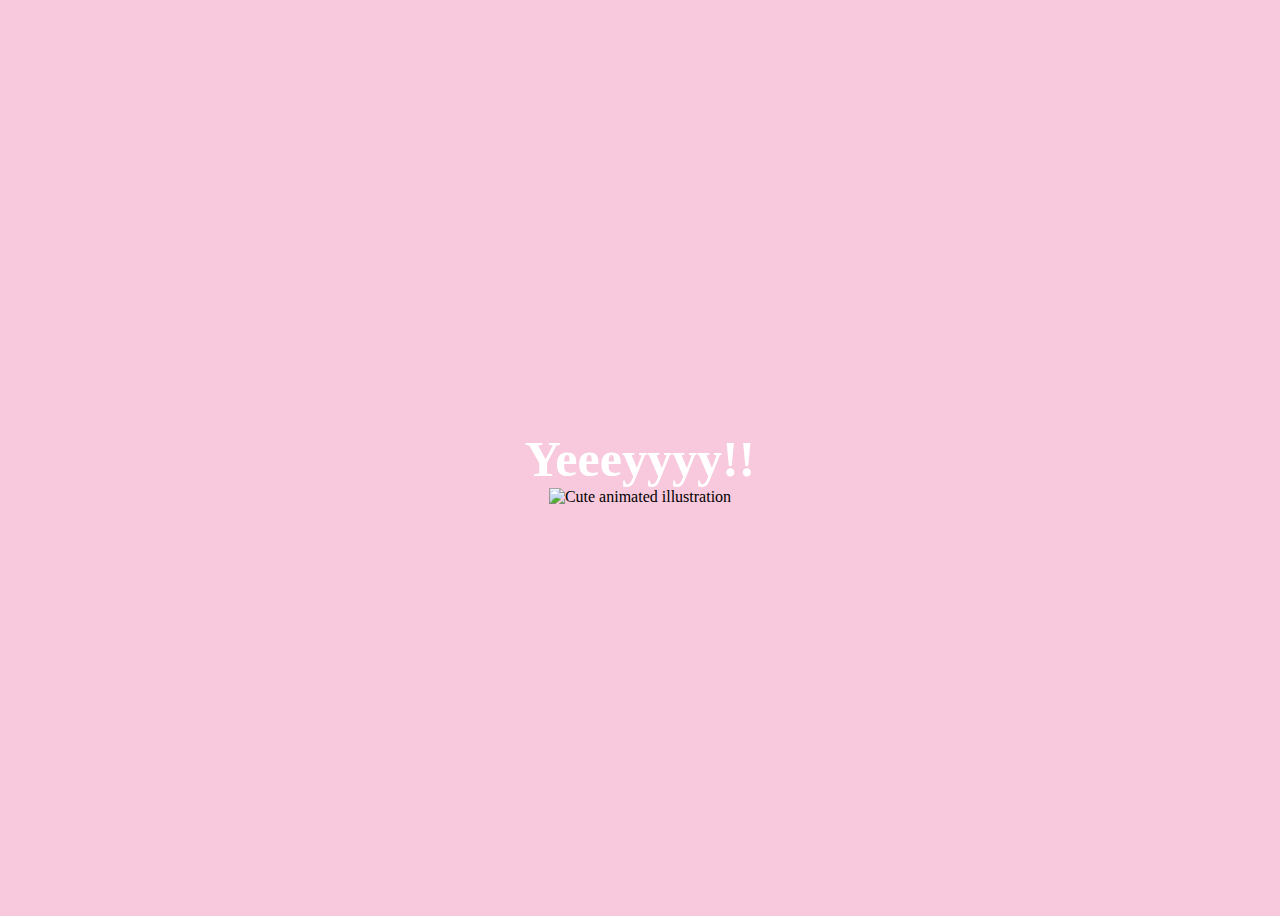
==== yes.html @ cc909482 "first push" ====
<!DOCTYPE html>
<html lang="en">
    <head>
        <link rel="stylesheet" href="./yes_style.css">
        
    </head> 
    <body>
        <div class="container">
            <div >
                <h1 class = "header_text">Yeeeyyyy!!</h1>
            </div>
            <div class="gif_container">
                <img src="https://media.giphy.com/media/v1.Y2lkPTc5MGI3NjExZWJocHVhaTZoMnFzdzVqOWozZ3Zpcm1rZGh2N2s1bHIwa3dud2NqcSZlcD12MV9pbnRlcm5hbF9naWZfYnlfaWQmY3Q9cw/bjL20yIdoJ72EIciOb/giphy.gif" alt="Cute animated illustration">
            </div>
        </div>
       
    </body> 
</html>
---- yes_style.css ----
body {
    display: flex;
    justify-content: center;
    align-items: center;
    height: 100vh;
    background-color: #F8C8DC;
}

.header_text {
    font-family: 'Nunito';
    font-size: 50px;
    font-weight: bold;
    color: white;
    text-align: center;
    margin-top: 20px;
    margin-bottom: 0px;
}

.gif_container {
    display: flex;
    justify-content: center;
    align-items: center;
}
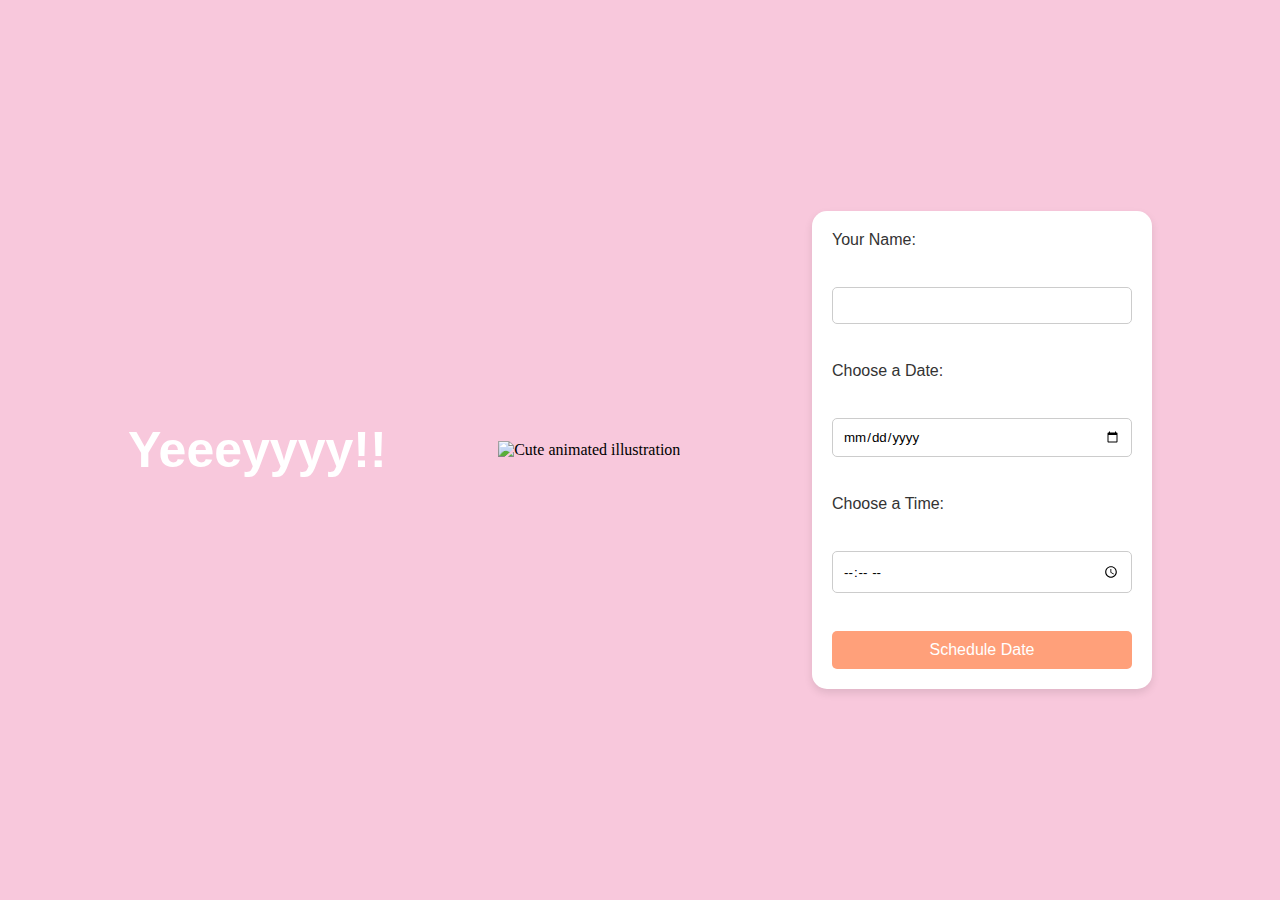
==== commit 9a745203: "changes to yes.html" ====
--- a/yes.html
+++ b/yes.html
@@ -2,17 +2,38 @@
 <html lang="en">
     <head>
         <link rel="stylesheet" href="./yes_style.css">
-        
+        <!-- Add any additional CSS for styling the form here -->
     </head> 
     <body>
         <div class="container">
-            <div >
-                <h1 class = "header_text">Yeeeyyyy!!</h1>
+            <div>
+                <h1 class="header_text">Yeeeyyyy!!</h1>
             </div>
             <div class="gif_container">
-                <img src="https://media.giphy.com/media/v1.Y2lkPTc5MGI3NjExZWJocHVhaTZoMnFzdzVqOWozZ3Zpcm1rZGh2N2s1bHIwa3dud2NqcSZlcD12MV9pbnRlcm5hbF9naWZfYnlfaWQmY3Q9cw/bjL20yIdoJ72EIciOb/giphy.gif" alt="Cute animated illustration">
+                <img src="https://media.giphy.com/media/bjL20yIdoJ72EIciOb/giphy.gif" alt="Cute animated illustration">
+            </div>
+            <div class="form_container">
+                <form id="dateForm">
+                    <label for="name">Your Name:</label><br>
+                    <input type="text" id="name" name="name" required><br>
+
+                    <label for="date">Choose a Date:</label><br>
+                    <input type="date" id="date" name="date" required><br>
+
+                    <label for="time">Choose a Time:</label><br>
+                    <input type="time" id="time" name="time" required><br>
+
+                    <input type="submit" value="Schedule Date">
+                </form>
             </div>
         </div>
-       
+
+        <script>
+            document.getElementById('dateForm').addEventListener('submit', function(event){
+                event.preventDefault();
+                // You can add code here to handle the form submission, like sending data to a server or displaying a confirmation message.
+                alert("Date scheduled!");
+            });
+        </script>
     </body> 
-</html>+</html>
--- a/yes_style.css
+++ b/yes_style.css
@@ -4,20 +4,79 @@
     align-items: center;
     height: 100vh;
     background-color: #F8C8DC;
+    margin: 0; /* Resets default margin */
+}
+
+.container {
+    display: flex;
+    justify-content: space-around; /* Adjusts spacing between the two elements */
+    align-items: center;
+    width: 80%; /* Adjust the width as needed */
+    max-width: 1200px; /* Prevents the layout from becoming too wide on large screens */
+}
+
+.header_text, .gif_container {
+    flex: 1; /* Assigns equal space to both elements */
+    display: flex;
+    justify-content: center;
+    align-items: center;
+    flex-direction: column;
 }
 
 .header_text {
-    font-family: 'Nunito';
+    font-family: 'Nunito', sans-serif;
     font-size: 50px;
     font-weight: bold;
     color: white;
     text-align: center;
     margin-top: 20px;
-    margin-bottom: 0px;
+    margin-bottom: 20px;
 }
 
 .gif_container {
+    margin-right: 20px; /* Spacing between gif and form */
+}
+
+.form_container {
+    background-color: white;
+    padding: 20px;
+    border-radius: 15px;
+    box-shadow: 0 4px 8px rgba(0, 0, 0, 0.1);
+    width: 300px;
+}
+
+#dateForm {
     display: flex;
-    justify-content: center;
-    align-items: center;
-}+    flex-direction: column;
+    gap: 10px;
+}
+
+#dateForm label {
+    font-family: 'Nunito', sans-serif;
+    color: #333;
+    font-size: 16px;
+}
+
+#dateForm input[type="text"],
+#dateForm input[type="date"],
+#dateForm input[type="time"] {
+    padding: 10px;
+    border-radius: 5px;
+    border: 1px solid #ccc;
+    font-family: 'Nunito', sans-serif;
+}
+
+#dateForm input[type="submit"] {
+    background-color: #FFA07A;
+    color: white;
+    padding: 10px 15px;
+    border: none;
+    border-radius: 5px;
+    cursor: pointer;
+    font-family: 'Nunito', sans-serif;
+    font-size: 16px;
+}
+
+#dateForm input[type="submit"]:hover {
+    background-color: #FF7F50;
+}
